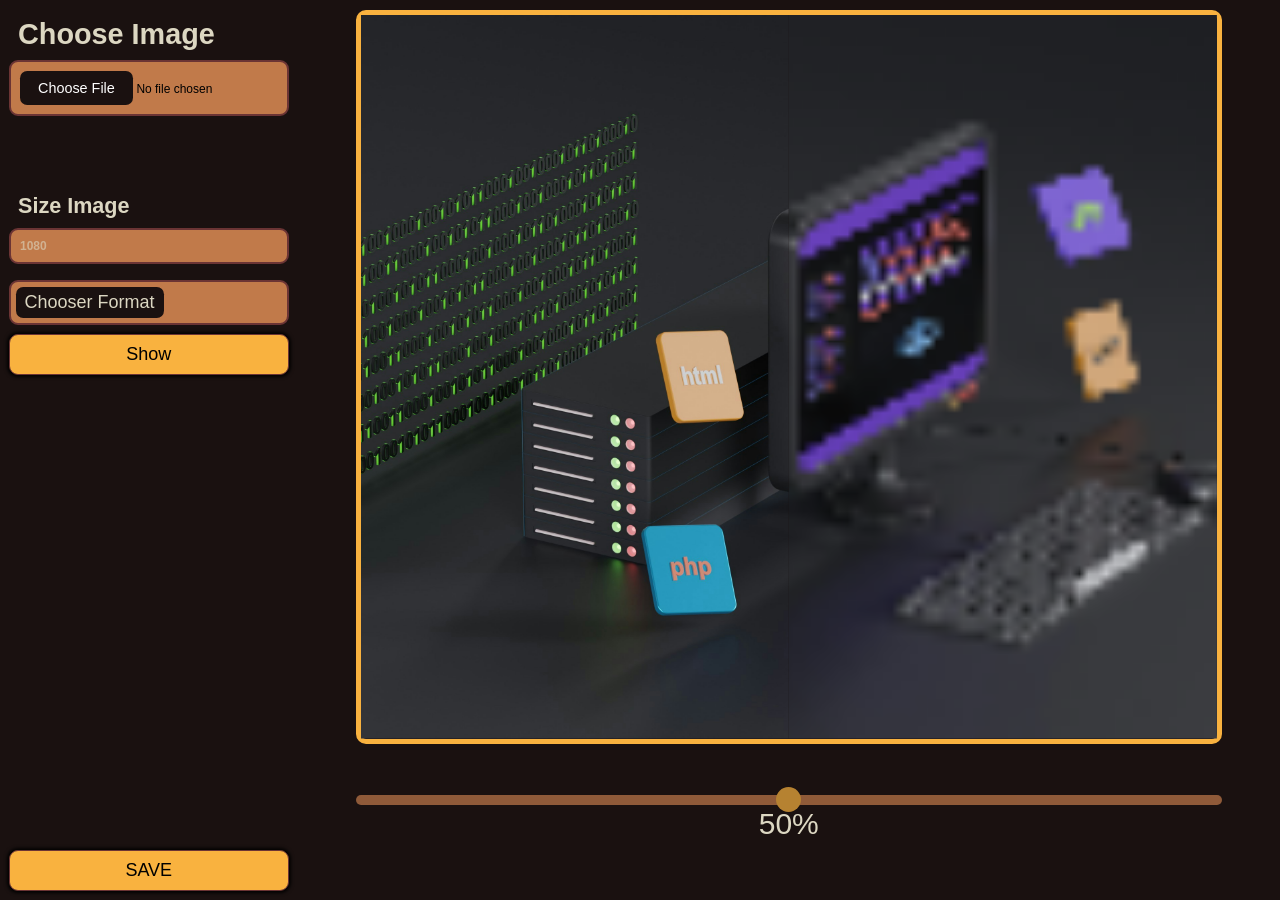
==== index.html @ 3bf98324 "Update index.html" ====
<!doctype html>
<html lang="en">
  <head>
    <meta charset="UTF-8" />
    <meta name="viewport" content="width=device-width, initial-scale=1.0" />
    <meta name="google-site-verification" content="google3e6626f857f812b0" />
    <meta
      name="google-site-verification"
      content="YfgN-p94OQuEqLj8vAECB5570uy-6jHcW93jGDXlBdg" />
    <title>Image Size</title>
        <meta name="description" content="ابزار آنلاین و رایگان تغییر سایز و ابعاد عکس. بدون نیاز به نصب نرم‌افزار، ابعاد تصاویر خود را به راحتی و در لحظه تغییر دهید.">
    <link rel="icon" href="./img/IconSite.png" type="image/png"/>
    
    <link rel="stylesheet" href="./style.css" />
  </head>

  <body>
    <img src="./img/hamburger-menu.png" class="hamburger" />

    <div class="div-Chooser">
      <div class="div-cloes">
        <p class="cloes">X</p>
      </div>
      <h1>Choose Image</h1>
      <input
        type="file"
        class="choose-file"
        accept="image/*"
        placeholder="Image" />
      <br />
      <p class="width"></p>
      <p class="height"></p>
      <p class="KB"></p>
      <p class="B"></p>
      <br />
      <h2>Size Image</h2>
      <input type="number" placeholder="1080" class="number" />
      <br />

      <div class="FormatChooser">
        <p>Chooser Format</p>
        <ul class="ulChooser">
          <li class="liChooser">png</li>
          <li class="liChooser">jpg</li>
          <li class="liChooser">webp</li>
          <li class="liChooser">bmp</li>
        </ul>
      </div>

      <button type="button" class="Show">Show</button>
      <br />
      <p class="Newwidth"></p>
      <p class="Newheight"></p>
      <p class="NewKB"></p>
      <p class="NewB"></p>
      <br />
      <a href="#" class="SAVE">SAVE</a>
    </div>
    <div class="div-continer">
      <div class="div-img">
        <img src="./img/cumputer-and-Code.jpg" class="img2Big" />
        <img src="./img/cumputer-and-Code - SMALL.jpg" class="img1Small" />
      </div>

      <div class="div-x">
        <input type="range" class="range" />
        <p class="value-range"></p>
      </div>
    </div>
  </body>

  <script src="./script.js"></script>
</html>
---- style.css ----
* {
  box-sizing: border-box;
  font-family: "Gill Sans", "Gill Sans MT", Calibri, "Trebuchet MS", sans-serif;
}
html {
  width: 100%;
  height: 100%;
  overflow: hidden;
}
body {
  width: 100%;
  height: 100%;
  overflow: auto;
  background-color: #1a1110;
  margin: 0;
  display: flex;
  align-items: center;
  justify-content: center;
  flex-direction: row;
  position: relative;
}

.hamburger {
  width: 50px;
  position: absolute;
  top: 0;
  left: 0;
  display: none;
}
.div-Chooser {
  width: 30%;
  height: 100%;
  overflow-y: auto;
  overflow-x: hidden;
  display: flex;
  flex-direction: column;
  background-color: #1a1110;
  padding: 10px;
  position: relative;
  transition: all 0.5s ease-in-out;
  zoom: 90%;
}
.div-Chooser::-webkit-scrollbar {
  width: 5px;
  height: 10px;
  z-index: 50px;
}
.div-Chooser::-webkit-scrollbar-thumb {
  background: #c17a4a;
  border-radius: 5px;
  z-index: 50px;
}
.div-cloes {
  width: 100%;
  height: max-content;
  display: flex;
  justify-content: right;
  margin: 0;
}
.cloes {
  border: 3px solid #c17a4a;
  border-radius: 10px;
  width: 50px;
  text-align: center;
  margin: 0;
  display: none;
  color: #c17a4a;
}
.div-Chooser input,
button:focus {
  outline: none;
}
.div-Chooser h1,
h2 {
  font-family: "Gill Sans", "Gill Sans MT", Calibri, "Trebuchet MS", sans-serif;
  margin: 0;
  padding: 10px;
  color: #dcd7c2;
}
.div-Chooser .number,
.quality,
.choose-file,
.FormatChooser {
  padding: 10px;
  border: 3px solid rgb(107, 52, 52);
  border-radius: 10px;
  /* min-height: 50px; */
  height: max-content;
  /* width: 200px; */
  background-color: #c17a4a;
}
.choose-file::file-selector-button,
.choose-file::-webkit-file-upload-button {
  background-color: #1a1110; /* رنگ پس‌زمینه */
  color: white; /* رنگ متن */
  border: none; /* حذف حاشیه پیش‌فرض */
  padding: 10px 20px; /* فاصله داخلی */
  border-radius: 8px; /* گوشه‌های گرد */
  font-size: 16px;
  cursor: pointer;
  transition: all 0.2s ease;
}

/* تغییر استایل هنگام هاور */
.choose-file::file-selector-button:hover {
  background-color: #c17a4a;
}
.choose-file::-webkit-file-upload-button:hover {
  background-color: #c17a4a;
}

.number {
  -moz-appearance: textfield; /* برای فایرفاکس */
  appearance: textfield;
}
input::placeholder {
  font-weight: bold;
  color: rgba(220, 215, 194, 0.6);
}

.choose-file {
  cursor: pointer;
}

.FormatChooser {
  height: 50px;
  cursor: pointer;
  align-items: start;
  justify-content: space-around;
  flex-direction: column;
  display: flex;
  gap: 1px;
  padding: 0;
  transition: all 0.5s ease-in-out;
}
.FormatChooser p {
  margin: 5px 5px;
  color: #dcd7c2;
  text-align: center;
  padding: 6px 10px;
  width: max-content;
  height: max-content;
  border-radius: 8px; /* گوشه‌های گرد */
  font-size: 20px;
  background-color: #1a1110;
  position: relative;
  transition: all 0.15s ease-in-out;
}
.FormatChooser p:hover {
  background-color: #c17a4a;
}

.ulChooser {
  width: 50%;
  height: max-content;
  position: relative;
  background-color: #c17a4a;
  z-index: -10;
  opacity: 0;
  margin: 0;
  transition: all 0.5s ease-in-out;
  border: 3px solid rgb(107, 52, 52);
  border-top: 0px solid black;
  border-bottom-left-radius: 10px;
  border-bottom-right-radius: 10px;
  padding: 5px;
}
.liChooser {
  width: 100%;
  height: max-content;
  list-style-type: none;
  margin: 10px 10px;
  font-size: 25px;
  font-family: "Gill Sans", "Gill Sans MT", Calibri, "Trebuchet MS", sans-serif;
  font-weight: bold;
}
.liChooser:hover {
  transform: scale(1.1) translateX(20px);
}

.Show {
  margin-top: 10px;
  text-decoration: none;
  color: black;
  padding: 10px;
  border: 2px solid rgb(107, 52, 52);
  border-radius: 10px;
  cursor: pointer;
  font-size: 20px;
  transition: all 0.2s ease-in-out;
  text-align: center;
  font-family: "Gill Sans", "Gill Sans MT", Calibri, "Trebuchet MS", sans-serif;
  background-color: rgba(107, 52, 52, 0);
  box-shadow: 0 0 4px 2px black;
  background-color: #f9b23f;
}
.div-Chooser button:hover {
  transform: scale(1.05);
}
.div-Chooser .width,
.height,
.KB,
.B,
.NewB,
.NewKB,
.Newheight,
.Newwidth {
  font-family: "Gill Sans", "Gill Sans MT", Calibri, "Trebuchet MS", sans-serif;
  font-size: 20px;
  margin: 0;
  padding: 5px;
  color: #dcd7c2;
}
.SAVE {
  background-color: #f9b23f;
  position: sticky;
  top: 100%;
  text-decoration: none;
  color: black;
  padding: 10px;
  border: 2px solid rgb(107, 52, 52);
  border-radius: 10px;
  cursor: pointer;
  font-size: 20px;
  transition: all 0.2s ease-in-out;
  text-align: center;
  font-family: "Gill Sans", "Gill Sans MT", Calibri, "Trebuchet MS", sans-serif;
  box-shadow: 0 0 4px 2px black;
}
.SAVE:hover {
  transform: scale(1.05);
}

.div-continer {
  width: 100%;
  height: 100%;
  display: flex;
  align-items: center;
  justify-content: center;
  flex-direction: column;
  position: relative;
  padding: 10px;
}

.div-img {
  display: flex;
  justify-content: center;
  align-items: center;
  border: 5px solid #f9b23f;
  border-radius: 10px;
  position: relative;
  width: 90%;
  height: 100%;
}

.div-img img {
  display: block;
  width: 100%;
  height: 100%;
  position: absolute;
  /* border-radius: 50px; */
  object-fit: cover;
}

.div-x {
  width: 90%;
  height: 20%;
  display: flex;
  align-items: center;
  justify-content: center;
  flex-direction: column;
  position: relative;
}

.div-x p {
  font-family: "Gill Sans", "Gill Sans MT", Calibri, "Trebuchet MS", sans-serif;
  font-size: 30px;
  margin: 0;
  color: #dcd7c2;
}

.range {
  -webkit-appearance: none;
  width: 100%;
  height: 10px;
  border-radius: 20px;
  background-color: #c17a4a;
  outline: none;
  opacity: 0.7;
  -webkit-transition: 0.2s;
  transition: opacity 0.2s;
}

.range::-webkit-slider-thumb {
  -webkit-appearance: none;
  appearance: none;
  width: 25px;
  height: 25px;
  border-radius: 50%;
  /* background: linear-gradient(to right, #F9B23F, #C17A4A); */
  background-color: #f9b23f;
  cursor: pointer;
}

.range::-moz-range-thumb {
  width: 25px;
  height: 25px;
  border-radius: 50%;
  /* background: linear-gradient(to right, antiquewhite, rgb(107, 52, 52)); */
  background-color: #f9b23f;
  cursor: pointer;
}

@media screen and (max-width: 1100px) {
  .div-img {
    height: 80%;
  }
}
@media screen and (max-width: 1000px) {
  .div-Chooser {
    position: absolute;
    width: 30%;
    z-index: 10;
    left: -100%;
  }
  .hamburger {
    display: block;
    z-index: 10;
  }
  .cloes {
    display: block;
    z-index: 20;
  }
}
@media screen and (max-width: 800px) {
  .div-Chooser {
    width: 40%;
  }
}

@media screen and (max-width: 600px) {
  .div-Chooser {
    width: 45%;
    zoom: 85%;
  }
  .div-img {
    height: 60%;
  }
  .div-x {
    zoom: 80%;
  }
}
@media screen and (max-width: 450px) {
  .div-Chooser {
    width: 50%;
  }
  .div-img {
    height: 50%;
  }
}
@media screen and (max-width: 350px) {
  .div-Chooser {
    width: 60%;
  }
  .div-img {
    height: 40%;
  }
}
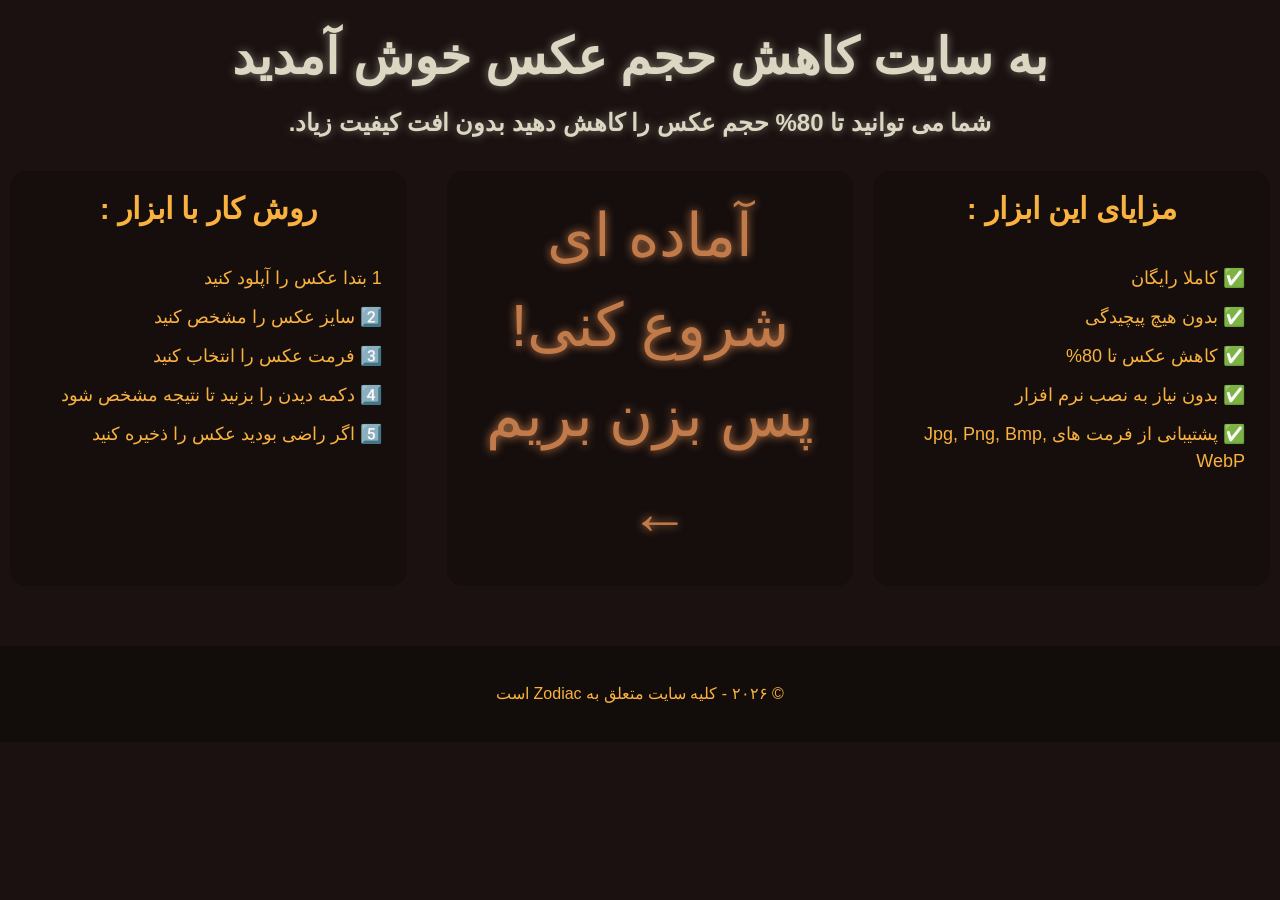
==== commit 0726def3: "Add files via upload" ====
--- a/index.html
+++ b/index.html
@@ -4,70 +4,84 @@
     <meta charset="UTF-8" />
     <meta name="viewport" content="width=device-width, initial-scale=1.0" />
     <meta name="google-site-verification" content="google3e6626f857f812b0" />
+    <!-- فقط یکی از دو verification کافی است، ولی تداخلی ندارد -->
+
+    <title>کاهش حجم عکس آنلاین رایگان | فشرده‌سازی تصویر بدون افت کیفیت</title>
     <meta
-      name="google-site-verification"
-      content="YfgN-p94OQuEqLj8vAECB5570uy-6jHcW93jGDXlBdg" />
-    <title>Image Size</title>
-        <meta name="description" content="ابزار آنلاین و رایگان تغییر سایز و ابعاد عکس. بدون نیاز به نصب نرم‌افزار، ابعاد تصاویر خود را به راحتی و در لحظه تغییر دهید.">
-    <link rel="icon" href="./img/IconSite.png" type="image/png"/>
-    
+      name="description"
+      content="حجم عکس‌های خود را تا 80% بدون افت کیفیت کاهش دهید. ابزار رایگان، خصوصی و سریع - بدون نیاز به نصب نرم‌افزار" />
+    <meta
+      name="keywords"
+      content="کاهش حجم عکس, فشرده‌سازی تصویر, کم کردن حجم عکس بدون افت کیفیت, image compressor, image size reducer, Image Size" />
+    <meta name="author" content="ilya681" />
+
+    <!-- Open Graph برای اشتراک‌گذاری در شبکه‌های اجتماعی -->
+    <meta property="og:title" content="کاهش حجم عکس آنلاین رایگان" />
+    <meta
+      property="og:description"
+      content="حجم عکس‌های خود را تا 80% کاهش دهید بدون افت کیفیت" />
+    <meta
+      property="og:image"
+      content="https://ilya681.github.io/Image-Size-Zodiac/img/IconSite.png" />
+    <meta
+      property="og:url"
+      content="https://ilya681.github.io/Image-Size-Zodiac/" />
+    <meta property="og:type" content="website" />
+
+    <!-- توییتر کارت -->
+    <meta name="twitter:card" content="summary_large_image" />
+    <meta name="twitter:title" content="کاهش حجم عکس آنلاین رایگان" />
+    <meta
+      name="twitter:description"
+      content="ابزار فشرده‌سازی تصویر بدون افت کیفیت" />
+
+    <link rel="shortcut icon" href="./img/IconSite.png" />
     <link rel="stylesheet" href="./style.css" />
+
+    <!-- سئوی فنی: اعلام زبان و راست به چپ -->
+    <link rel="canonical" href="https://ilya681.github.io/Image-Size-Zodiac/" />
   </head>
+  <body>
+    <header>
+      <h1>به سایت کاهش حجم عکس خوش آمدید</h1>
+      <h2>شما می توانید تا 80% حجم عکس را کاهش دهید بدون افت کیفیت زیاد.</h2>
+    </header>
 
-  <body>
-    <img src="./img/hamburger-menu.png" class="hamburger" />
-
-    <div class="div-Chooser">
-      <div class="div-cloes">
-        <p class="cloes">X</p>
-      </div>
-      <h1>Choose Image</h1>
-      <input
-        type="file"
-        class="choose-file"
-        accept="image/*"
-        placeholder="Image" />
-      <br />
-      <p class="width"></p>
-      <p class="height"></p>
-      <p class="KB"></p>
-      <p class="B"></p>
-      <br />
-      <h2>Size Image</h2>
-      <input type="number" placeholder="1080" class="number" />
-      <br />
-
-      <div class="FormatChooser">
-        <p>Chooser Format</p>
-        <ul class="ulChooser">
-          <li class="liChooser">png</li>
-          <li class="liChooser">jpg</li>
-          <li class="liChooser">webp</li>
-          <li class="liChooser">bmp</li>
+    <main>
+      <div class="div-property">
+        <h3>مزایای این ابزار :</h3>
+        <br />
+        <ul>
+          <li>✅ کاملا رایگان</li>
+          <li>✅ بدون هیچ پیچیدگی</li>
+          <li>✅ کاهش عکس تا 80%</li>
+          <li>✅ بدون نیاز به نصب نرم افزار</li>
+          <li>✅ پشتیبانی از فرمت های Jpg, Png, Bmp, WebP</li>
         </ul>
       </div>
 
-      <button type="button" class="Show">Show</button>
-      <br />
-      <p class="Newwidth"></p>
-      <p class="Newheight"></p>
-      <p class="NewKB"></p>
-      <p class="NewB"></p>
-      <br />
-      <a href="#" class="SAVE">SAVE</a>
-    </div>
-    <div class="div-continer">
-      <div class="div-img">
-        <img src="./img/cumputer-and-Code.jpg" class="img2Big" />
-        <img src="./img/cumputer-and-Code - SMALL.jpg" class="img1Small" />
+      <div class="Go-Image-Size">
+        <a href="./Image Size/Image Size.html"
+          >آماده ای شروع کنی! پس بزن بریم
+          <div class="arrow">←</div>
+        </a>
       </div>
 
-      <div class="div-x">
-        <input type="range" class="range" />
-        <p class="value-range"></p>
+      <br />
+      <div class="div-Work-training">
+        <h3>روش کار با ابزار :</h3>
+        <br />
+        <ul>
+          <li>1️ بتدا عکس را آپلود کنید</li>
+          <li>2️⃣ سایز عکس را مشخص کنید</li>
+          <li>3️⃣ فرمت عکس را انتخاب کنید</li>
+          <li>4️⃣ دکمه دیدن را بزنید تا نتیجه مشخص شود</li>
+          <li>5️⃣ اگر راضی بودید عکس را ذخیره کنید</li>
+        </ul>
       </div>
-    </div>
+    </main>
+    <footer>
+        <p>© ۲۰۲۶ - کلیه سایت متعلق به Zodiac است</p>
+    </footer>
   </body>
-
-  <script src="./script.js"></script>
 </html>
--- a/style.css
+++ b/style.css
@@ -2,367 +2,224 @@
   box-sizing: border-box;
   font-family: "Gill Sans", "Gill Sans MT", Calibri, "Trebuchet MS", sans-serif;
 }
+
 html {
   width: 100%;
-  height: 100%;
-  overflow: hidden;
-}
+  direction: rtl;
+}
+
 body {
   width: 100%;
-  height: 100%;
-  overflow: auto;
+  min-height: 100vh;
   background-color: #1a1110;
   margin: 0;
+  padding: 0;
+  font-size: 100%;
+  line-height: 1.5;
+}
+
+header {
+  width: 100%;
+  padding: 20px 10px 10px 10px;
+  text-align: center;
+}
+
+h1 {
+  font-size: 50px;
+  color: #dcd7c2;
+  margin: 0 0 10px 0;
+  text-shadow: 0 0 10px rgba(220, 215, 194, 0.5);
+}
+
+h2 {
+  font-size: 24px;
+  color: #dcd7c2;
+  margin: 0;
+  text-shadow: 0 0 10px rgba(220, 215, 194, 0.5);
+}
+
+main {
+  width: 100%;
+  max-width: 1400px;
+  margin: 0 auto;
+  padding: 20px 10px;
+  display: flex;
+  flex-direction: row;
+  align-items: stretch;
+  gap: 20px;
+  flex-wrap: wrap;
+}
+
+.div-property,
+.div-Work-training {
+  flex: 1;
+  min-width: 250px;
+  background: rgba(0,0,0,0.2);
+  border-radius: 16px;
+  padding: 15px;
+}
+
+h3 {
+  font-size: 30px;
+  color: #f9b23f;
+  margin: 0 0 10px 0;
+  text-align: center;
+}
+
+ul {
+  width: 100%;
+  padding: 0;
+  margin: 0;
+  display: flex;
+  flex-direction: column;
+  gap: 12px;
+}
+
+li {
+  list-style-type: none;
+  font-size: 18px;
+  color: #f9b23f;
+  width: 100%;
+  text-align: right;
+  padding-right: 10px;
+}
+
+.Go-Image-Size {
+  flex: 1;
+  min-width: 250px;
+  text-align: center;
   display: flex;
   align-items: center;
   justify-content: center;
-  flex-direction: row;
-  position: relative;
-}
-
-.hamburger {
-  width: 50px;
-  position: absolute;
-  top: 0;
-  left: 0;
-  display: none;
-}
-.div-Chooser {
-  width: 30%;
-  height: 100%;
-  overflow-y: auto;
-  overflow-x: hidden;
-  display: flex;
-  flex-direction: column;
-  background-color: #1a1110;
-  padding: 10px;
-  position: relative;
-  transition: all 0.5s ease-in-out;
-  zoom: 90%;
-}
-.div-Chooser::-webkit-scrollbar {
-  width: 5px;
-  height: 10px;
-  z-index: 50px;
-}
-.div-Chooser::-webkit-scrollbar-thumb {
-  background: #c17a4a;
-  border-radius: 5px;
-  z-index: 50px;
-}
-.div-cloes {
-  width: 100%;
-  height: max-content;
-  display: flex;
-  justify-content: right;
-  margin: 0;
-}
-.cloes {
-  border: 3px solid #c17a4a;
-  border-radius: 10px;
-  width: 50px;
-  text-align: center;
-  margin: 0;
-  display: none;
+  background: rgba(0,0,0,0.2);
+  border-radius: 16px;
+  padding: 20px;
+}
+
+.Go-Image-Size a {
+  font-size: 60px;
+  text-decoration: none;
   color: #c17a4a;
-}
-.div-Chooser input,
-button:focus {
-  outline: none;
-}
-.div-Chooser h1,
-h2 {
-  font-family: "Gill Sans", "Gill Sans MT", Calibri, "Trebuchet MS", sans-serif;
-  margin: 0;
-  padding: 10px;
-  color: #dcd7c2;
-}
-.div-Chooser .number,
-.quality,
-.choose-file,
-.FormatChooser {
-  padding: 10px;
-  border: 3px solid rgb(107, 52, 52);
-  border-radius: 10px;
-  /* min-height: 50px; */
-  height: max-content;
-  /* width: 200px; */
-  background-color: #c17a4a;
-}
-.choose-file::file-selector-button,
-.choose-file::-webkit-file-upload-button {
-  background-color: #1a1110; /* رنگ پس‌زمینه */
-  color: white; /* رنگ متن */
-  border: none; /* حذف حاشیه پیش‌فرض */
-  padding: 10px 20px; /* فاصله داخلی */
-  border-radius: 8px; /* گوشه‌های گرد */
-  font-size: 16px;
-  cursor: pointer;
-  transition: all 0.2s ease;
-}
-
-/* تغییر استایل هنگام هاور */
-.choose-file::file-selector-button:hover {
-  background-color: #c17a4a;
-}
-.choose-file::-webkit-file-upload-button:hover {
-  background-color: #c17a4a;
-}
-
-.number {
-  -moz-appearance: textfield; /* برای فایرفاکس */
-  appearance: textfield;
-}
-input::placeholder {
-  font-weight: bold;
-  color: rgba(220, 215, 194, 0.6);
-}
-
-.choose-file {
-  cursor: pointer;
-}
-
-.FormatChooser {
-  height: 50px;
-  cursor: pointer;
-  align-items: start;
-  justify-content: space-around;
-  flex-direction: column;
-  display: flex;
-  gap: 1px;
-  padding: 0;
-  transition: all 0.5s ease-in-out;
-}
-.FormatChooser p {
-  margin: 5px 5px;
-  color: #dcd7c2;
-  text-align: center;
-  padding: 6px 10px;
-  width: max-content;
-  height: max-content;
-  border-radius: 8px; /* گوشه‌های گرد */
-  font-size: 20px;
-  background-color: #1a1110;
-  position: relative;
-  transition: all 0.15s ease-in-out;
-}
-.FormatChooser p:hover {
-  background-color: #c17a4a;
-}
-
-.ulChooser {
-  width: 50%;
-  height: max-content;
-  position: relative;
-  background-color: #c17a4a;
-  z-index: -10;
-  opacity: 0;
-  margin: 0;
-  transition: all 0.5s ease-in-out;
-  border: 3px solid rgb(107, 52, 52);
-  border-top: 0px solid black;
-  border-bottom-left-radius: 10px;
-  border-bottom-right-radius: 10px;
-  padding: 5px;
-}
-.liChooser {
-  width: 100%;
-  height: max-content;
-  list-style-type: none;
-  margin: 10px 10px;
-  font-size: 25px;
-  font-family: "Gill Sans", "Gill Sans MT", Calibri, "Trebuchet MS", sans-serif;
-  font-weight: bold;
-}
-.liChooser:hover {
-  transform: scale(1.1) translateX(20px);
-}
-
-.Show {
-  margin-top: 10px;
-  text-decoration: none;
-  color: black;
-  padding: 10px;
-  border: 2px solid rgb(107, 52, 52);
-  border-radius: 10px;
-  cursor: pointer;
-  font-size: 20px;
-  transition: all 0.2s ease-in-out;
-  text-align: center;
-  font-family: "Gill Sans", "Gill Sans MT", Calibri, "Trebuchet MS", sans-serif;
-  background-color: rgba(107, 52, 52, 0);
-  box-shadow: 0 0 4px 2px black;
-  background-color: #f9b23f;
-}
-.div-Chooser button:hover {
-  transform: scale(1.05);
-}
-.div-Chooser .width,
-.height,
-.KB,
-.B,
-.NewB,
-.NewKB,
-.Newheight,
-.Newwidth {
-  font-family: "Gill Sans", "Gill Sans MT", Calibri, "Trebuchet MS", sans-serif;
-  font-size: 20px;
-  margin: 0;
-  padding: 5px;
-  color: #dcd7c2;
-}
-.SAVE {
-  background-color: #f9b23f;
-  position: sticky;
-  top: 100%;
-  text-decoration: none;
-  color: black;
-  padding: 10px;
-  border: 2px solid rgb(107, 52, 52);
-  border-radius: 10px;
-  cursor: pointer;
-  font-size: 20px;
-  transition: all 0.2s ease-in-out;
-  text-align: center;
-  font-family: "Gill Sans", "Gill Sans MT", Calibri, "Trebuchet MS", sans-serif;
-  box-shadow: 0 0 4px 2px black;
-}
-.SAVE:hover {
-  transform: scale(1.05);
-}
-
-.div-continer {
-  width: 100%;
-  height: 100%;
-  display: flex;
+  text-shadow: 0 0 10px #c17a4a;
+  animation: shadow 1s ease-in-out infinite;
+  display: inline-flex;
   align-items: center;
+  gap: 15px;
+  flex-wrap: wrap;
   justify-content: center;
-  flex-direction: column;
-  position: relative;
-  padding: 10px;
-}
-
-.div-img {
-  display: flex;
-  justify-content: center;
-  align-items: center;
-  border: 5px solid #f9b23f;
-  border-radius: 10px;
-  position: relative;
-  width: 90%;
-  height: 100%;
-}
-
-.div-img img {
-  display: block;
-  width: 100%;
-  height: 100%;
-  position: absolute;
-  /* border-radius: 50px; */
-  object-fit: cover;
-}
-
-.div-x {
-  width: 90%;
-  height: 20%;
-  display: flex;
-  align-items: center;
-  justify-content: center;
-  flex-direction: column;
-  position: relative;
-}
-
-.div-x p {
-  font-family: "Gill Sans", "Gill Sans MT", Calibri, "Trebuchet MS", sans-serif;
-  font-size: 30px;
-  margin: 0;
-  color: #dcd7c2;
-}
-
-.range {
-  -webkit-appearance: none;
-  width: 100%;
-  height: 10px;
-  border-radius: 20px;
-  background-color: #c17a4a;
-  outline: none;
-  opacity: 0.7;
-  -webkit-transition: 0.2s;
-  transition: opacity 0.2s;
-}
-
-.range::-webkit-slider-thumb {
-  -webkit-appearance: none;
-  appearance: none;
-  width: 25px;
-  height: 25px;
-  border-radius: 50%;
-  /* background: linear-gradient(to right, #F9B23F, #C17A4A); */
-  background-color: #f9b23f;
-  cursor: pointer;
-}
-
-.range::-moz-range-thumb {
-  width: 25px;
-  height: 25px;
-  border-radius: 50%;
-  /* background: linear-gradient(to right, antiquewhite, rgb(107, 52, 52)); */
-  background-color: #f9b23f;
-  cursor: pointer;
-}
-
+}
+
+.arrow {
+  transform: translateX(10px);
+  transition: all 0.3s ease-in-out;
+  display: inline-block;
+}
+
+.Go-Image-Size a:hover .arrow {
+  transform: translateX(-10px);
+}
+
+.Go-Image-Size a:hover {
+  text-decoration: 1px wavy underline;
+}
+
+@keyframes shadow {
+  0% {
+    text-shadow: 0 0 10px rgba(193, 122, 74, 0.8);
+  }
+  25% {
+    text-shadow: 0 0 10px rgba(193, 122, 74, 0.6);
+  }
+  50% {
+    text-shadow: 0 0 10px rgba(193, 122, 74, 0.4);
+  }
+  75% {
+    text-shadow: 0 0 10px rgba(193, 122, 74, 0.6);
+  }
+  100% {
+    text-shadow: 0 0 10px rgba(193, 122, 74, 0.8);
+  }
+}
+
+footer {
+  width: 100%;
+  text-align: center;
+  padding: 20px;
+  color: #f9b23f;
+  background: rgba(0,0,0,0.3);
+  margin-top: 40px;
+}
+
+/* Media Queries - بدون zoom */
 @media screen and (max-width: 1100px) {
-  .div-img {
-    height: 80%;
-  }
-}
-@media screen and (max-width: 1000px) {
-  .div-Chooser {
-    position: absolute;
-    width: 30%;
-    z-index: 10;
-    left: -100%;
-  }
-  .hamburger {
-    display: block;
-    z-index: 10;
-  }
-  .cloes {
-    display: block;
-    z-index: 20;
-  }
-}
-@media screen and (max-width: 800px) {
-  .div-Chooser {
-    width: 40%;
-  }
-}
-
-@media screen and (max-width: 600px) {
-  .div-Chooser {
-    width: 45%;
-    zoom: 85%;
-  }
-  .div-img {
-    height: 60%;
-  }
-  .div-x {
-    zoom: 80%;
-  }
-}
+  h1 {
+    font-size: 42px;
+  }
+  h2 {
+    font-size: 22px;
+  }
+  .Go-Image-Size a {
+    font-size: 50px;
+  }
+}
+
+@media screen and (max-width: 900px) {
+  main {
+    flex-direction: column;
+    align-items: center;
+  }
+  .div-property,
+  .div-Work-training,
+  .Go-Image-Size {
+    width: 100%;
+    max-width: 600px;
+  }
+  h3 {
+    font-size: 28px;
+  }
+}
+
+@media screen and (max-width: 700px) {
+  h1 {
+    font-size: 36px;
+  }
+  h2 {
+    font-size: 20px;
+  }
+  .Go-Image-Size a {
+    font-size: 40px;
+  }
+  li {
+    font-size: 16px;
+  }
+}
+
+@media screen and (max-width: 500px) {
+  body {
+    font-size: 90%;
+  }
+  h1 {
+    font-size: 30px;
+  }
+  .Go-Image-Size a {
+    font-size: 32px;
+  }
+}
+
 @media screen and (max-width: 450px) {
-  .div-Chooser {
-    width: 50%;
-  }
-  .div-img {
-    height: 50%;
-  }
-}
-@media screen and (max-width: 350px) {
-  .div-Chooser {
-    width: 60%;
-  }
-  .div-img {
-    height: 40%;
-  }
-}
+  h1 {
+    font-size: 26px;
+  }
+  .Go-Image-Size a {
+    font-size: 28px;
+  }
+}
+
+@media screen and (max-width: 300px) {
+  h1 {
+    font-size: 22px;
+  }
+  .Go-Image-Size a {
+    font-size: 24px;
+  }
+}
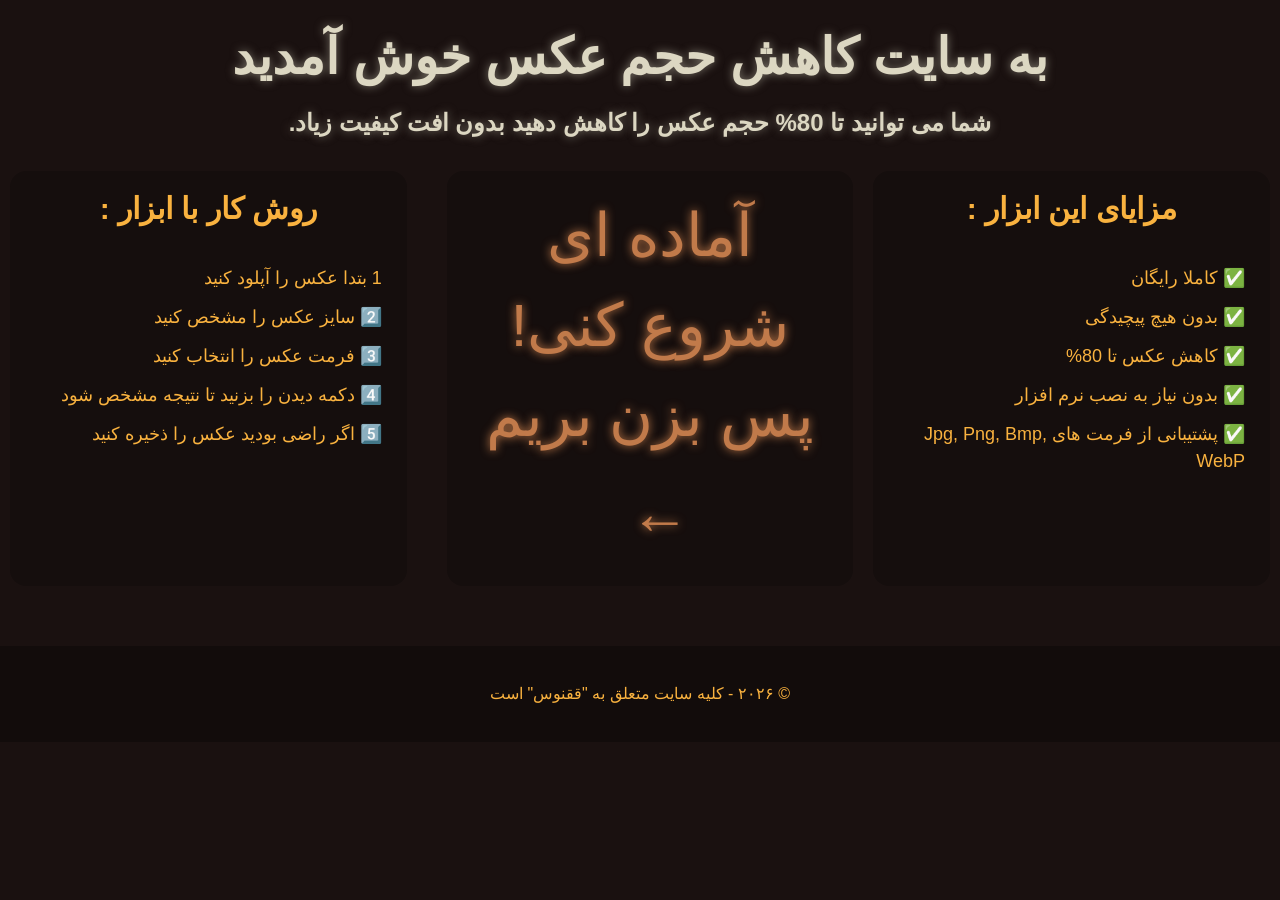
==== commit 31e1df51: "Add files via upload" ====
--- a/index.html
+++ b/index.html
@@ -22,10 +22,10 @@
       content="حجم عکس‌های خود را تا 80% کاهش دهید بدون افت کیفیت" />
     <meta
       property="og:image"
-      content="https://ilya681.github.io/Image-Size-Zodiac/img/IconSite.png" />
+      content="https://ilya681.github.io/Image-Size-phoenix/img/phoenix.jpg" />
     <meta
       property="og:url"
-      content="https://ilya681.github.io/Image-Size-Zodiac/" />
+      content="https://ilya681.github.io/Image-Size-phoenix/" />
     <meta property="og:type" content="website" />
 
     <!-- توییتر کارت -->
@@ -34,12 +34,17 @@
     <meta
       name="twitter:description"
       content="ابزار فشرده‌سازی تصویر بدون افت کیفیت" />
+    <meta
+      name="twitter:image"
+      content="https://ilya681.github.io/Image-Size-phoenix/img/phoenix.jpg" />
 
-    <link rel="shortcut icon" href="./img/IconSite.png" />
+    <link rel="shortcut icon" href="./img/phoenix.jpg" />
     <link rel="stylesheet" href="./style.css" />
 
     <!-- سئوی فنی: اعلام زبان و راست به چپ -->
-    <link rel="canonical" href="https://ilya681.github.io/Image-Size-Zodiac/" />
+    <link
+      rel="canonical"
+      href="https://ilya681.github.io/Image-Size-phoenix/" />
   </head>
   <body>
     <header>
@@ -81,7 +86,7 @@
       </div>
     </main>
     <footer>
-        <p>© ۲۰۲۶ - کلیه سایت متعلق به Zodiac است</p>
+      <p>© ۲۰۲۶ - کلیه سایت متعلق به "ققنوس" است</p>
     </footer>
   </body>
 </html>
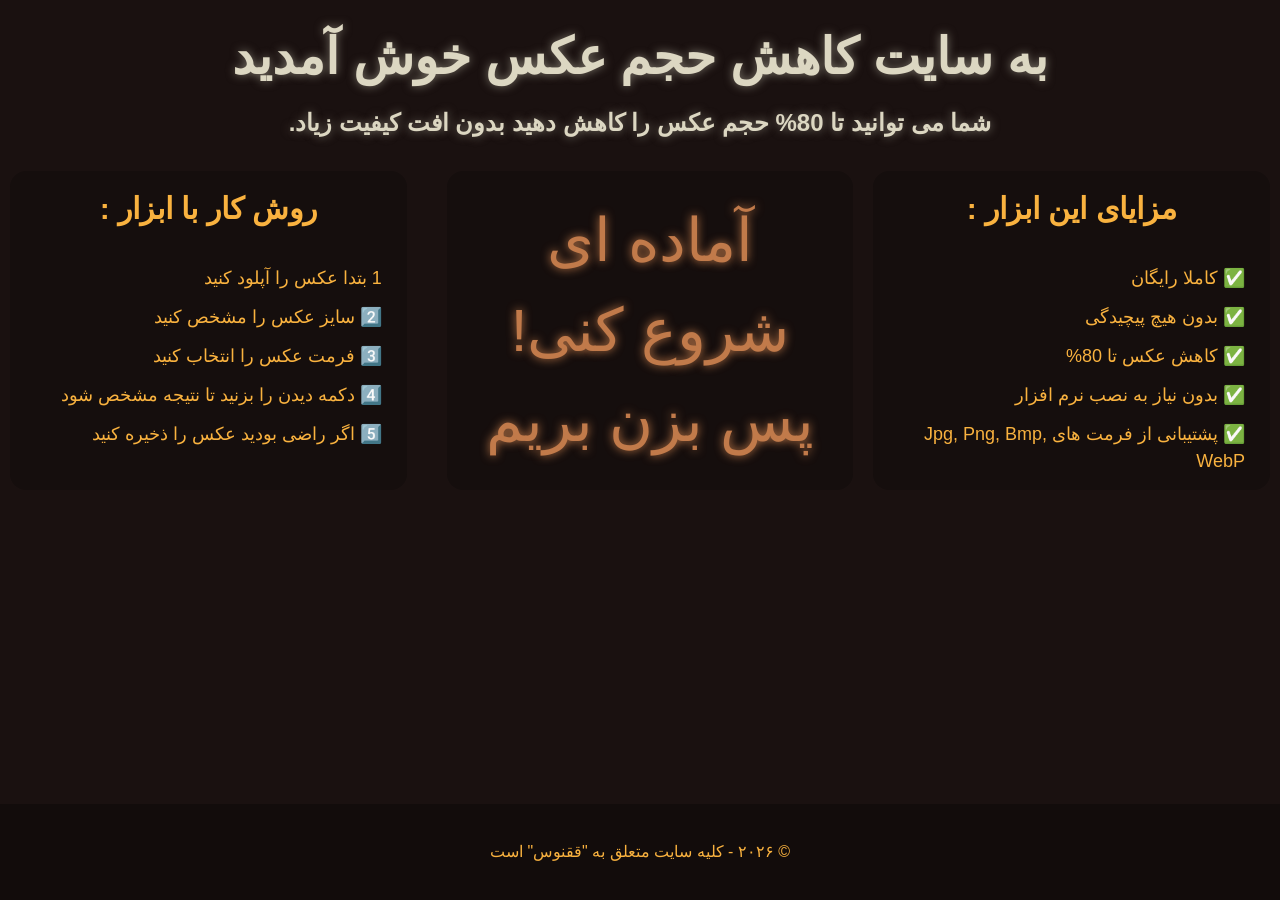
==== commit e74f30c2: "Add files via upload" ====
--- a/index.html
+++ b/index.html
@@ -6,6 +6,9 @@
     <meta name="google-site-verification" content="google3e6626f857f812b0" />
     <!-- فقط یکی از دو verification کافی است، ولی تداخلی ندارد -->
 
+    <meta
+      name="google-site-verification"
+      content="YfgN-p94OQuEqLj8vAECB5570uy-6jHcW93jGDXlBdg" />
     <title>کاهش حجم عکس آنلاین رایگان | فشرده‌سازی تصویر بدون افت کیفیت</title>
     <meta
       name="description"
@@ -68,7 +71,6 @@
       <div class="Go-Image-Size">
         <a href="./Image Size/Image Size.html"
           >آماده ای شروع کنی! پس بزن بریم
-          <div class="arrow">←</div>
         </a>
       </div>
 
--- a/style.css
+++ b/style.css
@@ -16,6 +16,17 @@
   padding: 0;
   font-size: 100%;
   line-height: 1.5;
+  overflow-x: hidden;
+}
+body::-webkit-scrollbar {
+  width: 5px;
+  height: 10px;
+  z-index: 50px;
+}
+body::-webkit-scrollbar-thumb {
+  background: #c17a4a;
+  border-radius: 5px;
+  z-index: 50px;
 }
 
 header {
@@ -54,7 +65,7 @@
 .div-Work-training {
   flex: 1;
   min-width: 250px;
-  background: rgba(0,0,0,0.2);
+  background: rgba(0, 0, 0, 0.2);
   border-radius: 16px;
   padding: 15px;
 }
@@ -91,7 +102,7 @@
   display: flex;
   align-items: center;
   justify-content: center;
-  background: rgba(0,0,0,0.2);
+  background: rgba(0, 0, 0, 0.2);
   border-radius: 16px;
   padding: 20px;
 }
@@ -109,15 +120,7 @@
   justify-content: center;
 }
 
-.arrow {
-  transform: translateX(10px);
-  transition: all 0.3s ease-in-out;
-  display: inline-block;
-}
-
-.Go-Image-Size a:hover .arrow {
-  transform: translateX(-10px);
-}
+
 
 .Go-Image-Size a:hover {
   text-decoration: 1px wavy underline;
@@ -142,11 +145,13 @@
 }
 
 footer {
+  position: sticky;
+  top: 100%;
   width: 100%;
   text-align: center;
   padding: 20px;
   color: #f9b23f;
-  background: rgba(0,0,0,0.3);
+  background: rgba(0, 0, 0, 0.3);
   margin-top: 40px;
 }
 
@@ -222,4 +227,4 @@
   .Go-Image-Size a {
     font-size: 24px;
   }
-}+}
